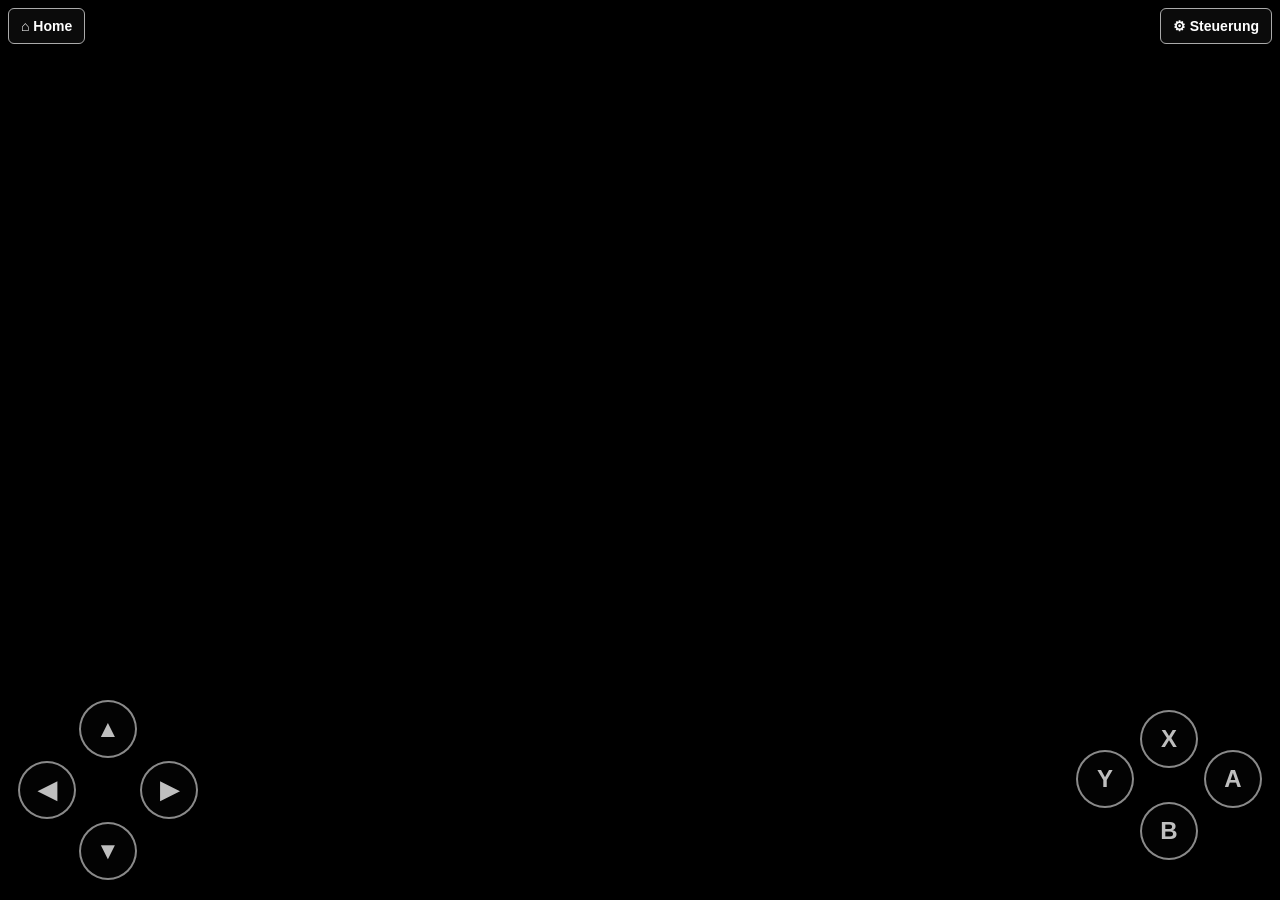
==== index.html @ 8fb977bd "Rename omori-mobile-index.html to index.html" ====
<!doctype html>
<html lang="de">
<head>
<meta charset="utf-8">
<meta name="viewport" content="width=device-width,initial-scale=1,maximum-scale=1,user-scalable=no,viewport-fit=cover">
<meta name="theme-color" content="#000000">
<title>OMORI Mobile</title>
<style>
*{box-sizing:border-box;-webkit-tap-highlight-color:transparent}
html,body{margin:0;width:100%;height:100%;overflow:hidden;background:#000;font-family:system-ui,sans-serif;touch-action:none}
#game{position:fixed;inset:0;width:100%;height:100%;border:0;background:#000}
#top{position:fixed;top:max(8px,env(safe-area-inset-top));left:8px;right:8px;display:flex;justify-content:space-between;z-index:20;pointer-events:none}
.topbtn{pointer-events:auto;border:1px solid #aaa;background:rgba(15,15,15,.78);color:#fff;border-radius:6px;padding:9px 12px;font-weight:700;font-size:14px;backdrop-filter:blur(5px)}
#controls{position:fixed;inset:0;z-index:15;pointer-events:none}
.pad,.actions{position:absolute;bottom:max(20px,env(safe-area-inset-bottom));pointer-events:auto}
.pad{left:18px;width:180px;height:180px}
.actions{right:18px;width:190px;height:170px}
.key{position:absolute;width:58px;height:58px;border:2px solid rgba(255,255,255,.72);border-radius:50%;background:rgba(10,10,10,.45);color:#fff;font-size:24px;font-weight:800;display:grid;place-items:center;user-select:none;-webkit-user-select:none;backdrop-filter:blur(3px)}
.key.pressed{background:rgba(255,255,255,.38);transform:scale(.94)}
.up{left:61px;top:0}.left{left:0;top:61px}.down{left:61px;top:122px}.right{left:122px;top:61px}
.a{right:0;top:40px}.b{right:64px;top:92px}.x{right:64px;top:0}.y{right:128px;top:40px}
.small{width:50px;height:50px;font-size:13px}
#menu{position:fixed;z-index:50;inset:0;background:rgba(0,0,0,.82);display:none;align-items:center;justify-content:center;padding:18px}
.panel{width:min(430px,100%);max-height:92vh;overflow:auto;background:#111;color:#fff;border:1px solid #555;border-radius:8px;padding:18px}
.panel h2{margin:0 0 14px}.row{display:grid;grid-template-columns:1fr 130px;gap:12px;align-items:center;margin:12px 0}
select,input[type=range]{width:100%}select{background:#222;color:#fff;border:1px solid #555;padding:8px;border-radius:5px}
.menuBtns{display:flex;gap:8px;margin-top:18px}.menuBtns button{flex:1}
.note{font-size:12px;color:#bbb;line-height:1.35}
@media (max-width:700px) and (orientation:portrait){
 .pad{transform:scale(.82);transform-origin:left bottom}
 .actions{transform:scale(.82);transform-origin:right bottom}
}
</style>
</head>
<body>
<iframe id="game" src="https://fivenightsatfreddysgame.io/play/omori-web-port/" allow="autoplay; fullscreen; gamepad" allowfullscreen></iframe>

<div id="top">
  <button class="topbtn" id="home">⌂ Home</button>
  <button class="topbtn" id="settings">⚙ Steuerung</button>
</div>

<div id="controls">
 <div class="pad">
  <button class="key up" data-action="up">▲</button>
  <button class="key left" data-action="left">◀</button>
  <button class="key down" data-action="down">▼</button>
  <button class="key right" data-action="right">▶</button>
 </div>
 <div class="actions">
  <button class="key a" data-action="a">A</button>
  <button class="key b" data-action="b">B</button>
  <button class="key x" data-action="x">X</button>
  <button class="key y" data-action="y">Y</button>
 </div>
</div>

<div id="menu">
 <div class="panel">
  <h2>Handy-Steuerung</h2>
  <div class="row"><label>Größe</label><input id="size" type="range" min="60" max="150" value="100"></div>
  <div class="row"><label>Deckkraft</label><input id="opacity" type="range" min="20" max="100" value="75"></div>
  <div class="row"><label>A-Taste</label><select data-map="a"></select></div>
  <div class="row"><label>B-Taste</label><select data-map="b"></select></div>
  <div class="row"><label>X-Taste</label><select data-map="x"></select></div>
  <div class="row"><label>Y-Taste</label><select data-map="y"></select></div>
  <p class="note">Standard: Pfeile zum Laufen, Z = Bestätigen, X = Zurück/Menü, Shift = Rennen, A = weitere Aktion. Einstellungen werden auf dem Gerät gespeichert.</p>
  <div class="menuBtns"><button class="topbtn" id="reset">Zurücksetzen</button><button class="topbtn" id="close">Fertig</button></div>
 </div>
</div>

<script>
const game=document.getElementById('game');
const defaults={size:100,opacity:75,map:{up:'ArrowUp',down:'ArrowDown',left:'ArrowLeft',right:'ArrowRight',a:'z',b:'x',x:'Shift',y:'a'}};
let cfg;
try{cfg=JSON.parse(localStorage.getItem('omoriMobile'))||structuredClone(defaults)}catch(e){cfg=structuredClone(defaults)}
cfg.map={...defaults.map,...(cfg.map||{})};

const keyInfo={
 ArrowUp:{key:'ArrowUp',code:'ArrowUp',keyCode:38},
 ArrowDown:{key:'ArrowDown',code:'ArrowDown',keyCode:40},
 ArrowLeft:{key:'ArrowLeft',code:'ArrowLeft',keyCode:37},
 ArrowRight:{key:'ArrowRight',code:'ArrowRight',keyCode:39},
 z:{key:'z',code:'KeyZ',keyCode:90},
 x:{key:'x',code:'KeyX',keyCode:88},
 a:{key:'a',code:'KeyA',keyCode:65},
 s:{key:'s',code:'KeyS',keyCode:83},
 Shift:{key:'Shift',code:'ShiftLeft',keyCode:16},
 Enter:{key:'Enter',code:'Enter',keyCode:13},
 Escape:{key:'Escape',code:'Escape',keyCode:27},
 Space:{key:' ',code:'Space',keyCode:32}
};

function send(action,type){
 const k=keyInfo[cfg.map[action]]||keyInfo.z;
 game.focus();
 const payload={type:'omori-mobile-key',event:type,key:k.key,code:k.code,keyCode:k.keyCode};
 try{game.contentWindow.postMessage(payload,'*')}catch(e){}
 try{
   const ev=new KeyboardEvent(type,{key:k.key,code:k.code,bubbles:true,cancelable:true});
   game.contentWindow.dispatchEvent(ev);
 }catch(e){}
}
document.querySelectorAll('.key').forEach(btn=>{
 const act=btn.dataset.action;
 const down=e=>{e.preventDefault();btn.classList.add('pressed');send(act,'keydown')};
 const up=e=>{e.preventDefault();btn.classList.remove('pressed');send(act,'keyup')};
 btn.addEventListener('pointerdown',down);
 btn.addEventListener('pointerup',up);
 btn.addEventListener('pointercancel',up);
 btn.addEventListener('pointerleave',e=>{if(btn.classList.contains('pressed'))up(e)});
});

const choices=[['z','Z'],['x','X'],['a','A'],['s','S'],['Shift','Shift'],['Enter','Enter'],['Escape','Esc'],['Space','Leertaste']];
document.querySelectorAll('select[data-map]').forEach(sel=>{
 choices.forEach(([v,t])=>sel.add(new Option(t,v)));
 sel.value=cfg.map[sel.dataset.map];
 sel.onchange=()=>{cfg.map[sel.dataset.map]=sel.value;save()}
});
function apply(){
 document.querySelector('.pad').style.scale=cfg.size/100;
 document.querySelector('.actions').style.scale=cfg.size/100;
 document.querySelectorAll('.key').forEach(x=>x.style.opacity=cfg.opacity/100);
 document.getElementById('size').value=cfg.size;
 document.getElementById('opacity').value=cfg.opacity;
 document.querySelectorAll('select[data-map]').forEach(s=>s.value=cfg.map[s.dataset.map]);
}
function save(){localStorage.setItem('omoriMobile',JSON.stringify(cfg));apply()}
document.getElementById('size').oninput=e=>{cfg.size=+e.target.value;save()};
document.getElementById('opacity').oninput=e=>{cfg.opacity=+e.target.value;save()};
document.getElementById('settings').onclick=()=>document.getElementById('menu').style.display='flex';
document.getElementById('close').onclick=()=>document.getElementById('menu').style.display='none';
document.getElementById('reset').onclick=()=>{cfg=structuredClone(defaults);save()};
document.getElementById('home').onclick=()=>location.href='https://iamioo.github.io/home';
apply();
</script>
</body>
</html>
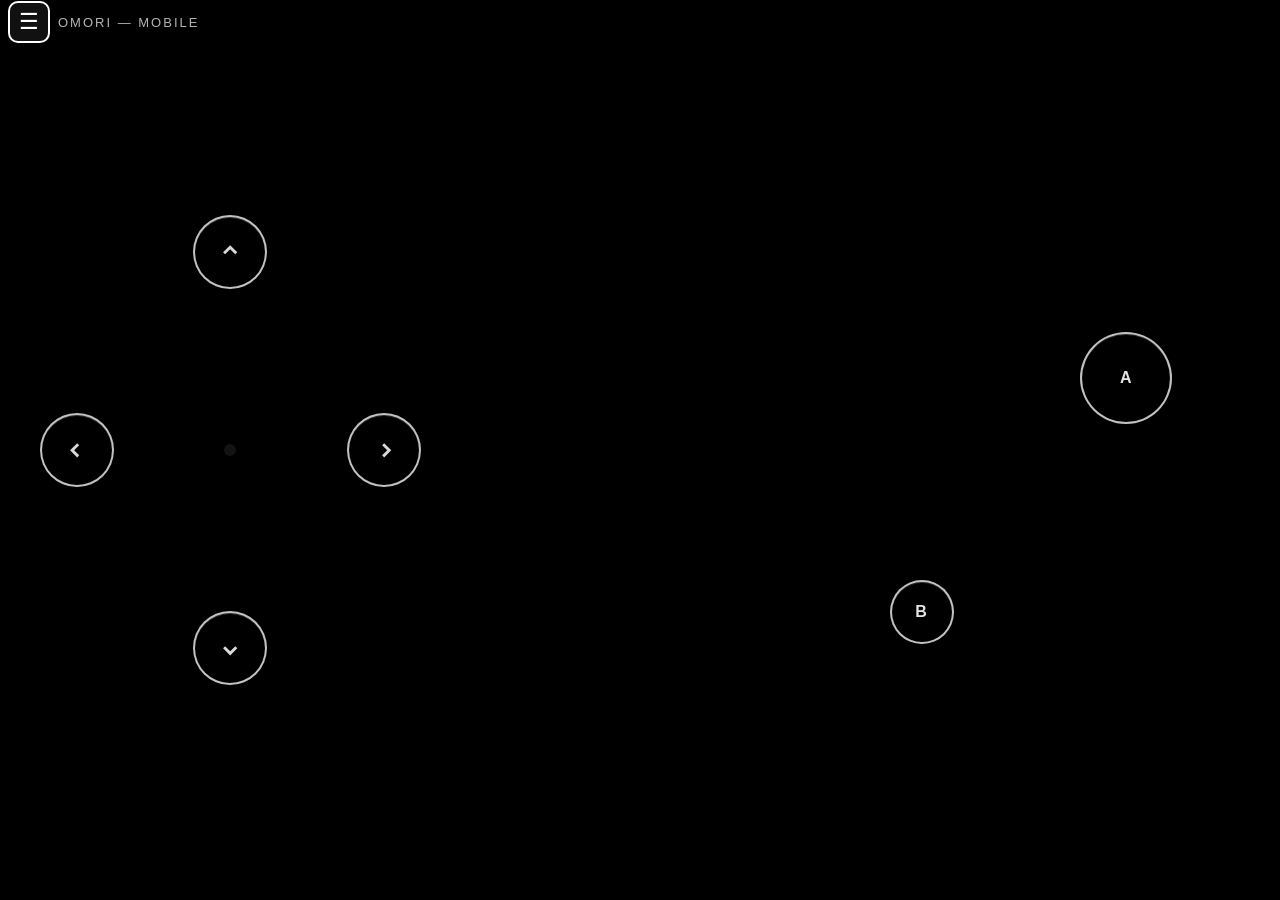
==== commit 1d55ab24: "Add files via upload" ====
--- a/index.html
+++ b/index.html
@@ -1,138 +1,40 @@
-<!doctype html>
-<html lang="de">
+<!DOCTYPE html>
+<html>
+
 <head>
-<meta charset="utf-8">
-<meta name="viewport" content="width=device-width,initial-scale=1,maximum-scale=1,user-scalable=no,viewport-fit=cover">
-<meta name="theme-color" content="#000000">
-<title>OMORI Mobile</title>
-<style>
-*{box-sizing:border-box;-webkit-tap-highlight-color:transparent}
-html,body{margin:0;width:100%;height:100%;overflow:hidden;background:#000;font-family:system-ui,sans-serif;touch-action:none}
-#game{position:fixed;inset:0;width:100%;height:100%;border:0;background:#000}
-#top{position:fixed;top:max(8px,env(safe-area-inset-top));left:8px;right:8px;display:flex;justify-content:space-between;z-index:20;pointer-events:none}
-.topbtn{pointer-events:auto;border:1px solid #aaa;background:rgba(15,15,15,.78);color:#fff;border-radius:6px;padding:9px 12px;font-weight:700;font-size:14px;backdrop-filter:blur(5px)}
-#controls{position:fixed;inset:0;z-index:15;pointer-events:none}
-.pad,.actions{position:absolute;bottom:max(20px,env(safe-area-inset-bottom));pointer-events:auto}
-.pad{left:18px;width:180px;height:180px}
-.actions{right:18px;width:190px;height:170px}
-.key{position:absolute;width:58px;height:58px;border:2px solid rgba(255,255,255,.72);border-radius:50%;background:rgba(10,10,10,.45);color:#fff;font-size:24px;font-weight:800;display:grid;place-items:center;user-select:none;-webkit-user-select:none;backdrop-filter:blur(3px)}
-.key.pressed{background:rgba(255,255,255,.38);transform:scale(.94)}
-.up{left:61px;top:0}.left{left:0;top:61px}.down{left:61px;top:122px}.right{left:122px;top:61px}
-.a{right:0;top:40px}.b{right:64px;top:92px}.x{right:64px;top:0}.y{right:128px;top:40px}
-.small{width:50px;height:50px;font-size:13px}
-#menu{position:fixed;z-index:50;inset:0;background:rgba(0,0,0,.82);display:none;align-items:center;justify-content:center;padding:18px}
-.panel{width:min(430px,100%);max-height:92vh;overflow:auto;background:#111;color:#fff;border:1px solid #555;border-radius:8px;padding:18px}
-.panel h2{margin:0 0 14px}.row{display:grid;grid-template-columns:1fr 130px;gap:12px;align-items:center;margin:12px 0}
-select,input[type=range]{width:100%}select{background:#222;color:#fff;border:1px solid #555;padding:8px;border-radius:5px}
-.menuBtns{display:flex;gap:8px;margin-top:18px}.menuBtns button{flex:1}
-.note{font-size:12px;color:#bbb;line-height:1.35}
-@media (max-width:700px) and (orientation:portrait){
- .pad{transform:scale(.82);transform-origin:left bottom}
- .actions{transform:scale(.82);transform-origin:right bottom}
-}
-</style>
+    <meta charset="UTF-8">
+    <meta name="apple-mobile-web-app-capable" content="yes">
+    <meta name="apple-mobile-web-app-status-bar-style" content="black-translucent">
+    <meta name="viewport" content="width=device-width, initial-scale=1, maximum-scale=1, user-scalable=no, viewport-fit=cover">
+    <link rel="icon" href="icon/icon.png" type="image/png">
+    <link rel="apple-touch-icon" href="icon/icon.png">
+    <link rel="stylesheet" type="text/css" href="fonts/gamefont.css">
+    <link rel="stylesheet" type="text/css" href="mobile.css">
+    <title>OMORI</title>
 </head>
-<body>
-<iframe id="game" src="https://fivenightsatfreddysgame.io/play/omori-web-port/" allow="autoplay; fullscreen; gamepad" allowfullscreen></iframe>
 
-<div id="top">
-  <button class="topbtn" id="home">⌂ Home</button>
-  <button class="topbtn" id="settings">⚙ Steuerung</button>
-</div>
+<body style="background-color: black">
+    <script type="text/javascript">window.__OMORI_WEB__ = true;</script>
+    <script type="text/javascript" src="web_atlas_data.js"></script>
+    <script type="text/javascript" src="web_language_data.js"></script>
+    <script type="text/javascript" src="web_yaml_data.js"></script>
+    <script type="text/javascript" src="web_shim.js"></script>
+    <script type="text/javascript" src="js/libs/fpsmeter.js"></script>
+    <script type="text/javascript" src="js/libs/pixi.js"></script>
+    <script type="text/javascript" src="js/libs/pixi-tilemap.js"></script>
+    <script type="text/javascript" src="js/libs/pixi-picture.js"></script>
+    <script type="text/javascript" src="js/libs/lz-string.js"></script>
+    <script type="text/javascript" src="js/libs/iphone-inline-video.browser.js"></script>
+    <script type="text/javascript" src="js/rpg_core.js"></script>
+    <script type="text/javascript" src="js/rpg_managers.js?web=20260916h"></script>
+    <script type="text/javascript" src="js/rpg_objects.js"></script>
+    <script type="text/javascript" src="js/rpg_scenes.js"></script>
+    <script type="text/javascript" src="js/rpg_sprites.js"></script>
+    <script type="text/javascript" src="js/rpg_windows.js"></script>
+    <script type="text/javascript" src="js/plugins.js"></script>
+    <script type="text/javascript" src="web_shim_after.js"></script>
+    <script type="text/javascript" src="js/main.js"></script>
+    <script type="text/javascript" src="mobile.js"></script>
+</body>
 
-<div id="controls">
- <div class="pad">
-  <button class="key up" data-action="up">▲</button>
-  <button class="key left" data-action="left">◀</button>
-  <button class="key down" data-action="down">▼</button>
-  <button class="key right" data-action="right">▶</button>
- </div>
- <div class="actions">
-  <button class="key a" data-action="a">A</button>
-  <button class="key b" data-action="b">B</button>
-  <button class="key x" data-action="x">X</button>
-  <button class="key y" data-action="y">Y</button>
- </div>
-</div>
-
-<div id="menu">
- <div class="panel">
-  <h2>Handy-Steuerung</h2>
-  <div class="row"><label>Größe</label><input id="size" type="range" min="60" max="150" value="100"></div>
-  <div class="row"><label>Deckkraft</label><input id="opacity" type="range" min="20" max="100" value="75"></div>
-  <div class="row"><label>A-Taste</label><select data-map="a"></select></div>
-  <div class="row"><label>B-Taste</label><select data-map="b"></select></div>
-  <div class="row"><label>X-Taste</label><select data-map="x"></select></div>
-  <div class="row"><label>Y-Taste</label><select data-map="y"></select></div>
-  <p class="note">Standard: Pfeile zum Laufen, Z = Bestätigen, X = Zurück/Menü, Shift = Rennen, A = weitere Aktion. Einstellungen werden auf dem Gerät gespeichert.</p>
-  <div class="menuBtns"><button class="topbtn" id="reset">Zurücksetzen</button><button class="topbtn" id="close">Fertig</button></div>
- </div>
-</div>
-
-<script>
-const game=document.getElementById('game');
-const defaults={size:100,opacity:75,map:{up:'ArrowUp',down:'ArrowDown',left:'ArrowLeft',right:'ArrowRight',a:'z',b:'x',x:'Shift',y:'a'}};
-let cfg;
-try{cfg=JSON.parse(localStorage.getItem('omoriMobile'))||structuredClone(defaults)}catch(e){cfg=structuredClone(defaults)}
-cfg.map={...defaults.map,...(cfg.map||{})};
-
-const keyInfo={
- ArrowUp:{key:'ArrowUp',code:'ArrowUp',keyCode:38},
- ArrowDown:{key:'ArrowDown',code:'ArrowDown',keyCode:40},
- ArrowLeft:{key:'ArrowLeft',code:'ArrowLeft',keyCode:37},
- ArrowRight:{key:'ArrowRight',code:'ArrowRight',keyCode:39},
- z:{key:'z',code:'KeyZ',keyCode:90},
- x:{key:'x',code:'KeyX',keyCode:88},
- a:{key:'a',code:'KeyA',keyCode:65},
- s:{key:'s',code:'KeyS',keyCode:83},
- Shift:{key:'Shift',code:'ShiftLeft',keyCode:16},
- Enter:{key:'Enter',code:'Enter',keyCode:13},
- Escape:{key:'Escape',code:'Escape',keyCode:27},
- Space:{key:' ',code:'Space',keyCode:32}
-};
-
-function send(action,type){
- const k=keyInfo[cfg.map[action]]||keyInfo.z;
- game.focus();
- const payload={type:'omori-mobile-key',event:type,key:k.key,code:k.code,keyCode:k.keyCode};
- try{game.contentWindow.postMessage(payload,'*')}catch(e){}
- try{
-   const ev=new KeyboardEvent(type,{key:k.key,code:k.code,bubbles:true,cancelable:true});
-   game.contentWindow.dispatchEvent(ev);
- }catch(e){}
-}
-document.querySelectorAll('.key').forEach(btn=>{
- const act=btn.dataset.action;
- const down=e=>{e.preventDefault();btn.classList.add('pressed');send(act,'keydown')};
- const up=e=>{e.preventDefault();btn.classList.remove('pressed');send(act,'keyup')};
- btn.addEventListener('pointerdown',down);
- btn.addEventListener('pointerup',up);
- btn.addEventListener('pointercancel',up);
- btn.addEventListener('pointerleave',e=>{if(btn.classList.contains('pressed'))up(e)});
-});
-
-const choices=[['z','Z'],['x','X'],['a','A'],['s','S'],['Shift','Shift'],['Enter','Enter'],['Escape','Esc'],['Space','Leertaste']];
-document.querySelectorAll('select[data-map]').forEach(sel=>{
- choices.forEach(([v,t])=>sel.add(new Option(t,v)));
- sel.value=cfg.map[sel.dataset.map];
- sel.onchange=()=>{cfg.map[sel.dataset.map]=sel.value;save()}
-});
-function apply(){
- document.querySelector('.pad').style.scale=cfg.size/100;
- document.querySelector('.actions').style.scale=cfg.size/100;
- document.querySelectorAll('.key').forEach(x=>x.style.opacity=cfg.opacity/100);
- document.getElementById('size').value=cfg.size;
- document.getElementById('opacity').value=cfg.opacity;
- document.querySelectorAll('select[data-map]').forEach(s=>s.value=cfg.map[s.dataset.map]);
-}
-function save(){localStorage.setItem('omoriMobile',JSON.stringify(cfg));apply()}
-document.getElementById('size').oninput=e=>{cfg.size=+e.target.value;save()};
-document.getElementById('opacity').oninput=e=>{cfg.opacity=+e.target.value;save()};
-document.getElementById('settings').onclick=()=>document.getElementById('menu').style.display='flex';
-document.getElementById('close').onclick=()=>document.getElementById('menu').style.display='none';
-document.getElementById('reset').onclick=()=>{cfg=structuredClone(defaults);save()};
-document.getElementById('home').onclick=()=>location.href='https://iamioo.github.io/home';
-apply();
-</script>
-</body>
 </html>
--- a/mobile.css
+++ b/mobile.css
@@ -0,0 +1,61 @@
+*{touch-action:manipulation}
+html,body{margin:0;padding:0;background:#000;overflow:hidden;overscroll-behavior:none;width:100%;height:100%;font-family:'GameFont',sans-serif}
+body{display:flex;justify-content:center;align-items:center}
+canvas{max-width:100vw;max-height:100vh;display:block}
+
+#topBar{position:fixed;top:0;left:0;right:0;height:44px;z-index:999998;pointer-events:none;display:flex;align-items:center;padding:0 8px;gap:8px}
+#menuBtn{pointer-events:auto;width:42px;height:42px;border-radius:10px;border:2px solid #fff;background:#111;color:#fff;font-size:22px;cursor:pointer;display:flex;align-items:center;justify-content:center;box-shadow:0 2px 10px rgba(0,0,0,.6);user-select:none;-webkit-tap-highlight-color:transparent}
+#menuBtn:active{transform:scale(.92)}
+#topTitle{color:#fff;font-size:13px;letter-spacing:2px;opacity:.7;pointer-events:none;text-shadow:0 1px 4px #000}
+
+#menuOverlay{position:fixed;inset:0;background:rgba(0,0,0,.55);z-index:999990;display:none;backdrop-filter:blur(2px)}
+#menuOverlay.open{display:block}
+#sideMenu{position:fixed;top:0;left:0;bottom:0;width:330px;max-width:86vw;background:#0a0a0a;border-right:2px solid #fff;z-index:999991;transform:translateX(-100%);transition:transform .28s cubic-bezier(.4,0,.2,1);overflow-y:auto;overscroll-behavior:contain;display:flex;flex-direction:column}
+#sideMenu.open{transform:translateX(0)}
+.menuHead{position:sticky;top:0;background:#0a0a0a;border-bottom:2px solid #222;padding:14px 16px;display:flex;align-items:center;justify-content:space-between;z-index:1}
+.menuHead h2{margin:0;color:#fff;font-size:16px;letter-spacing:3px;font-weight:900}
+.menuHead button{width:32px;height:32px;border-radius:8px;border:1px solid #444;background:#1a1a1a;color:#fff;font-size:16px;cursor:pointer}
+.menuBody{padding:16px;display:flex;flex-direction:column;gap:18px}
+.menuSection{border:1px solid #222;border-radius:14px;padding:14px;background:#111}
+.menuSection h3{margin:0 0 12px 0;color:#fff;font-size:12px;letter-spacing:2px;opacity:.9}
+.row{display:flex;align-items:center;justify-content:space-between;gap:12px;padding:8px 0;border-bottom:1px solid #1e1e1e}
+.row:last-child{border-bottom:none}
+.row label{color:#ccc;font-size:13px;flex:1}
+.row .val{color:#fff;font-size:12px;opacity:.7;min-width:36px;text-align:right}
+.switch{width:44px;height:26px;border-radius:13px;background:#333;position:relative;cursor:pointer;flex-shrink:0;border:1px solid #444;transition:background .2s}
+.switch.on{background:#fff}
+.switch::after{content:'';position:absolute;top:2px;left:2px;width:20px;height:20px;border-radius:50%;background:#fff;transition:transform .2s,background .2s;box-shadow:0 1px 4px rgba(0,0,0,.4)}
+.switch.on::after{background:#000;transform:translateX(18px)}
+input[type=range]{width:120px;accent-color:#fff}
+input[type=number]{width:78px;padding:7px 8px;border-radius:8px;border:1px solid #333;background:#0f0f0f;color:#fff;font-size:13px}
+input[type=number]:focus{outline:none;border-color:#fff}
+.swatchRow{display:flex;gap:8px;align-items:center;flex-wrap:wrap}
+.smallLbl{color:#888;font-size:11px}
+.btn{width:100%;padding:11px 12px;border-radius:10px;border:2px solid #fff;background:#fff;color:#000;font-weight:900;letter-spacing:1px;cursor:pointer;font-size:13px}
+.btn:active{transform:scale(.98)}
+.btnGhost{width:100%;padding:10px 12px;border-radius:10px;border:1px solid #444;background:#1a1a1a;color:#fff;cursor:pointer;font-size:13px}
+.btnGhost:active{transform:scale(.98)}
+.linkBtn{display:flex;align-items:center;justify-content:center;gap:8px;text-decoration:none;width:100%;padding:12px;border-radius:10px;background:#fff;color:#000;font-weight:900;letter-spacing:1px;border:2px solid #fff}
+.hint{color:#888;font-size:11px;line-height:1.4}
+.pillRow{display:flex;flex-wrap:wrap;gap:6px}
+.pill{padding:6px 10px;border-radius:999px;border:1px solid #333;background:#181818;color:#ccc;font-size:12px;cursor:pointer;user-select:none}
+.pill.on{border-color:#fff;background:#fff;color:#000;font-weight:700}
+.editBadge{display:none;color:#ff3b30;font-size:11px;font-weight:900;letter-spacing:1px}
+.editBadge.on{display:block}
+
+#mobileControls{position:fixed;inset:0;pointer-events:none;z-index:99990;--scale:1;--opacity:0.9}
+#mobileControls.hidden{display:none}
+.ctrl{position:absolute;pointer-events:auto;touch-action:none;user-select:none;-webkit-user-select:none;-webkit-tap-highlight-color:transparent;border-radius:50%;border:2.5px solid rgba(255,255,255,.85);background:rgba(0,0,0,.32);backdrop-filter:blur(3px);color:#fff;display:flex;align-items:center;justify-content:center;font-weight:900;box-shadow:0 4px 16px rgba(0,0,0,.45), inset 0 1px 0 rgba(255,255,255,.2);opacity:var(--opacity);transform:translate(-50%,-50%) scale(var(--scale));transform-origin:center;transition:opacity .15s, filter .15s}
+.ctrl:active,.ctrl.pressed{filter:brightness(1.25);background:rgba(255,255,255,.18);border-color:#fff;transform:translate(-50%,-50%) scale(calc(var(--scale) * .92))}
+.ctrl svg{width:42%;height:42%;fill:#fff;opacity:.95;pointer-events:none}
+.ctrl .lbl{font-size:16px;letter-spacing:1px;pointer-events:none;line-height:1}
+.ctrl.small{width:64px;height:64px}
+.ctrl.medium{width:74px;height:74px}
+.ctrl.big{width:92px;height:92px}
+.ctrl.editMode{border-style:dashed;border-color:#ffd60a;box-shadow:0 0 0 3px rgba(255,214,10,.25),0 4px 16px rgba(0,0,0,.5)}
+.ctrl.editMode::after{content:'↕';position:absolute;right:-6px;bottom:-6px;width:22px;height:22px;border-radius:50%;background:#ffd60a;color:#000;font-size:11px;display:flex;align-items:center;justify-content:center;border:2px solid #000}
+.dpad-center{width:12px;height:12px;background:rgba(255,255,255,.15);border-radius:50%;position:absolute;left:50%;top:50%;transform:translate(-50%,-50%);pointer-events:none;opacity:.5}
+
+@media(min-width:1000px){
+  #mobileControls.autoHide{display:none}
+}
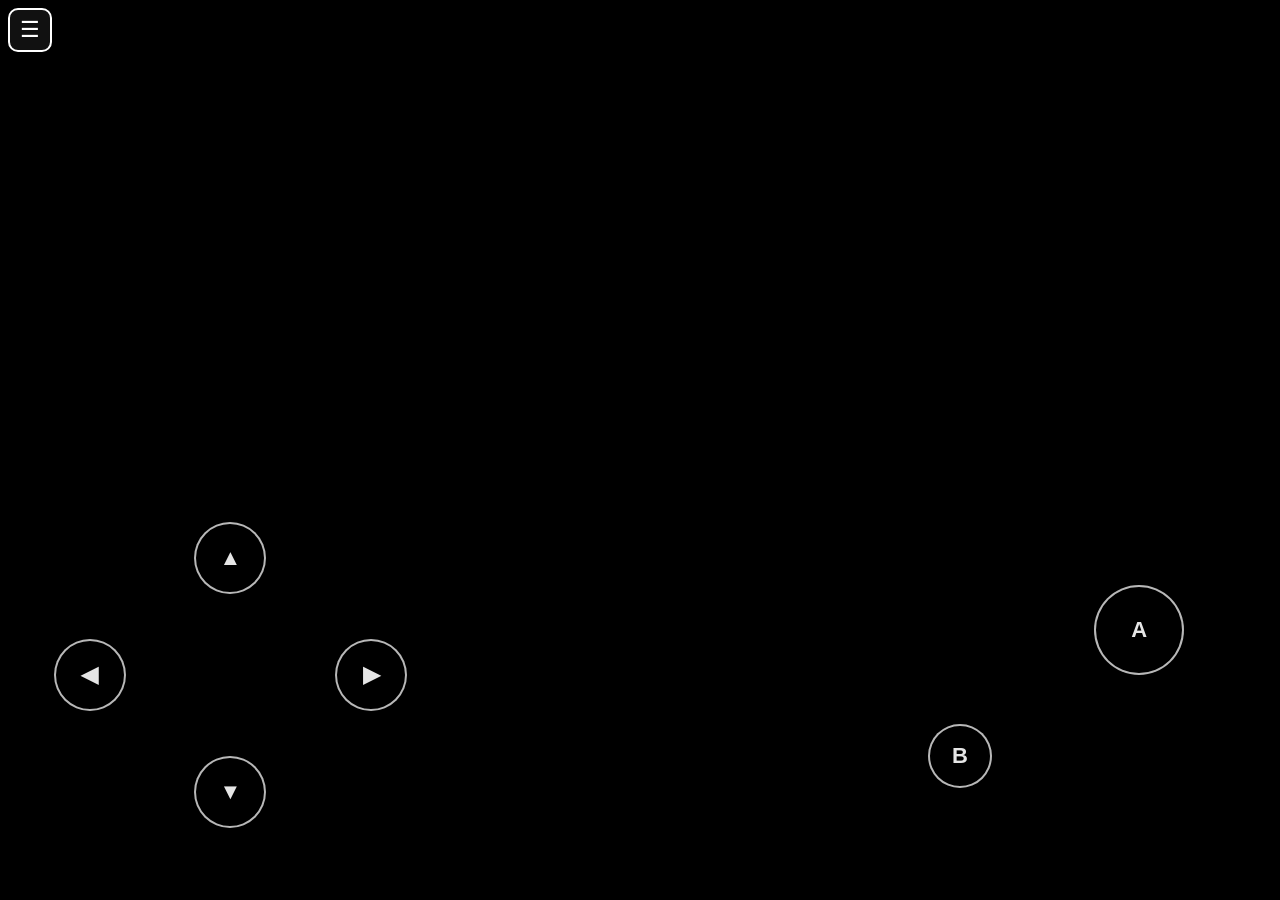
==== commit 53e6e793: "Add files via upload" ====
--- a/index.html
+++ b/index.html
@@ -1,40 +1,108 @@
 <!DOCTYPE html>
 <html>
+<head>
+<base href="https://rawcdn.githack.com/genizy/web-port/5c578559bf738e50a13ce0ab05db778f925ad445/omori-fixed/">
+<meta charset="UTF-8">
+<meta name="apple-mobile-web-app-capable" content="yes">
+<meta name="apple-mobile-web-app-status-bar-style" content="black-translucent">
+<meta name="viewport" content="width=device-width,initial-scale=1,maximum-scale=1,user-scalable=no,viewport-fit=cover">
+<link rel="icon" href="icon/icon.png" type="image/png">
+<link rel="apple-touch-icon" href="icon/icon.png">
+<link rel="stylesheet" type="text/css" href="fonts/gamefont.css">
+<title>OMORI Mobile</title>
+<style>
+html,body{margin:0;width:100%;height:100%;overflow:hidden;background:#000}
+#om-menu{position:fixed;top:max(8px,env(safe-area-inset-top));left:8px;z-index:10000001;width:44px;height:44px;border:2px solid #fff;border-radius:10px;background:#111;color:#fff;font-size:22px}
+#om-panel{position:fixed;top:0;left:0;bottom:0;width:320px;max-width:85vw;z-index:10000003;background:#0a0a0a;color:#fff;border-right:2px solid #fff;transform:translateX(-105%);transition:.25s;padding:16px;font-family:sans-serif;overflow:auto}
+#om-panel.open{transform:translateX(0)}
+#om-panel h2{letter-spacing:3px}.row{margin:18px 0}.row label{display:block;margin-bottom:7px;color:#ccc}
+.row input{width:100%}.om-btn{width:100%;padding:11px;margin:5px 0;background:#fff;color:#000;border:0;border-radius:8px;font-weight:800}
+#om-controls{position:fixed;inset:0;z-index:10000000;pointer-events:none;--s:1;--o:.9}
+.om-key{position:absolute;pointer-events:auto;width:72px;height:72px;border:2px solid #fffc;border-radius:50%;background:#0007;color:#fff;font:bold 22px sans-serif;transform:translate(-50%,-50%) scale(var(--s));opacity:var(--o);touch-action:none}
+#u{left:18%;top:62%}#d{left:18%;top:88%}#l{left:7%;top:75%}#r{left:29%;top:75%}
+#a{left:89%;top:70%;width:90px;height:90px}#b{left:75%;top:84%;width:64px;height:64px}
+</style>
+</head>
+<body style="background-color:black">
 
-<head>
-    <meta charset="UTF-8">
-    <meta name="apple-mobile-web-app-capable" content="yes">
-    <meta name="apple-mobile-web-app-status-bar-style" content="black-translucent">
-    <meta name="viewport" content="width=device-width, initial-scale=1, maximum-scale=1, user-scalable=no, viewport-fit=cover">
-    <link rel="icon" href="icon/icon.png" type="image/png">
-    <link rel="apple-touch-icon" href="icon/icon.png">
-    <link rel="stylesheet" type="text/css" href="fonts/gamefont.css">
-    <link rel="stylesheet" type="text/css" href="mobile.css">
-    <title>OMORI</title>
-</head>
+<!-- Original loader from the working omori-fixed page -->
+<script type="text/javascript" src="nipplejs.js?fgjdfngjksdgnkdsjgn"></script>
+<script type="text/javascript" src="gamepad.js?fgjdfngjksdgnkdsjgn"></script>
+<script type="text/javascript" src="js/plugins/aaa___bundle.js?fgjdfnghdfghjfgjhfgjfgjfjgjksdgnkdsjgn"></script>
+<script type="text/javascript" src="data.bundle.js?fgjdfngjksdgnkdsjgn"></script>
+<script type="text/javascript" src="languages.en.bundle.js?fgjdfngjksdgnkdsjgn"></script>
+<script type="text/javascript" src="maps.js?fgjdfngjksdgnkdsjgn"></script>
+<script type="text/javascript" src="js/libs/js-yaml-master/jsyaml.js?fgjdfngjksdgnkdsjgn"></script>
+<script type="text/javascript" src="js/libs/pixi.js?fgjdfngjksdgnkdsjgn"></script>
+<script type="text/javascript" src="js/libs/pixi-tilemap.js?fgjdfngjksdgnkdsjgn"></script>
+<script type="text/javascript" src="js/libs/pixi-picture.js?fgjdfngjksdgnkdsjgn"></script>
+<script type="text/javascript" src="js/libs/lz-string.js?fgjdfngjksdgnkdsjgn"></script>
+<script type="text/javascript" src="js/libs/iphone-inline-video.browser.js?fgjdfngjksdgnkdsjgn"></script>
+<script type="text/javascript" src="js/rpg_core.js?sdfgsgdhrg3455346366rj5e6h456e6j"></script>
+<script type="text/javascript" src="js/rpg_managers.js?fgjdfngjksdgnkdsjgn"></script>
+<script type="text/javascript" src="js/rpg_objects.js?fgjdfngjksdgnkdsjgn"></script>
+<script type="text/javascript" src="js/rpg_scenes.js?fgjdfngjksdgnkdsjgn"></script>
+<script type="text/javascript" src="js/rpg_sprites.js?fgjdfngjksdgnkdsjgn"></script>
+<script type="text/javascript" src="js/rpg_windows.js?fgjdfngjksdgnkdsjgn"></script>
+<script type="text/javascript" src="js/plugins.js?fgjdfngjksdgnkdsjgn"></script>
+<script type="text/javascript" src="js/main.js?fgjdfngjksdgnkdsjgn"></script>
 
-<body style="background-color: black">
-    <script type="text/javascript">window.__OMORI_WEB__ = true;</script>
-    <script type="text/javascript" src="web_atlas_data.js"></script>
-    <script type="text/javascript" src="web_language_data.js"></script>
-    <script type="text/javascript" src="web_yaml_data.js"></script>
-    <script type="text/javascript" src="web_shim.js"></script>
-    <script type="text/javascript" src="js/libs/fpsmeter.js"></script>
-    <script type="text/javascript" src="js/libs/pixi.js"></script>
-    <script type="text/javascript" src="js/libs/pixi-tilemap.js"></script>
-    <script type="text/javascript" src="js/libs/pixi-picture.js"></script>
-    <script type="text/javascript" src="js/libs/lz-string.js"></script>
-    <script type="text/javascript" src="js/libs/iphone-inline-video.browser.js"></script>
-    <script type="text/javascript" src="js/rpg_core.js"></script>
-    <script type="text/javascript" src="js/rpg_managers.js?web=20260916h"></script>
-    <script type="text/javascript" src="js/rpg_objects.js"></script>
-    <script type="text/javascript" src="js/rpg_scenes.js"></script>
-    <script type="text/javascript" src="js/rpg_sprites.js"></script>
-    <script type="text/javascript" src="js/rpg_windows.js"></script>
-    <script type="text/javascript" src="js/plugins.js"></script>
-    <script type="text/javascript" src="web_shim_after.js"></script>
-    <script type="text/javascript" src="js/main.js"></script>
-    <script type="text/javascript" src="mobile.js"></script>
+<!-- Our UI is added after the original game loader -->
+<button id="om-menu">☰</button>
+<div id="om-panel">
+<h2>MENÜ</h2>
+<div class="row"><label>Button-Größe</label><input id="sz" type="range" min="65" max="160" value="100"></div>
+<div class="row"><label>Deckkraft</label><input id="op" type="range" min="20" max="100" value="90"></div>
+<button class="om-btn" id="hide">Steuerung ein/aus</button>
+<button class="om-btn" id="home">⌂ Zur Home-Seite</button>
+<button class="om-btn" id="close">Schließen</button>
+</div>
+<div id="om-controls">
+<button class="om-key" id="u">▲</button><button class="om-key" id="d">▼</button>
+<button class="om-key" id="l">◀</button><button class="om-key" id="r">▶</button>
+<button class="om-key" id="a">A</button><button class="om-key" id="b">B</button>
+</div>
+
+<script>
+// Keep the original canvas sizing behavior.
+function applycanvasmode(){
+ let w=0,h=0,maxW=innerWidth,maxH=innerHeight;
+ if((maxW*.75)>maxH){h=maxH;w=Math.floor((maxH/3)*4)}
+ else{w=maxW;h=Math.floor((maxW/4)*3)}
+ const c=document.querySelector("#GameCanvas"),v=document.querySelector("#GameVideo"),u=document.querySelector("#UpperCanvas");
+ if(c){c.style.width=w+"px";c.style.height=h+"px"}
+ if(v){v.style.width=w+"px";v.style.height=h+"px"}
+ if(u){u.style.width=w+"px";u.style.height=h+"px"}
+}
+setInterval(applycanvasmode,100);
+
+// Directly use the port's own fakeInput API.
+const binds={u:"up",d:"down",l:"left",r:"right",a:"ok",b:"escape"};
+for(const [id,key] of Object.entries(binds)){
+ const el=document.getElementById(id);
+ const down=e=>{e.preventDefault();e.stopPropagation();try{fakeInput.down(key)}catch(_){}};
+ const up=e=>{e.preventDefault();e.stopPropagation();try{fakeInput.up(key)}catch(_){}};
+ el.addEventListener("pointerdown",down,{passive:false});
+ el.addEventListener("pointerup",up,{passive:false});
+ el.addEventListener("pointercancel",up,{passive:false});
+ el.addEventListener("touchstart",down,{passive:false});
+ el.addEventListener("touchend",up,{passive:false});
+}
+
+const panel=document.getElementById("om-panel"),controls=document.getElementById("om-controls");
+document.getElementById("om-menu").onclick=()=>panel.classList.add("open");
+document.getElementById("close").onclick=()=>panel.classList.remove("open");
+document.getElementById("home").onclick=()=>location.href="https://iamioo.github.io/home";
+document.getElementById("hide").onclick=()=>controls.style.display=controls.style.display==="none"?"block":"none";
+
+const sz=document.getElementById("sz"),op=document.getElementById("op");
+sz.value=localStorage.omoriSize||100;op.value=localStorage.omoriOpacity||90;
+function applyUI(){
+ controls.style.setProperty("--s",sz.value/100);
+ controls.style.setProperty("--o",op.value/100);
+ localStorage.omoriSize=sz.value;localStorage.omoriOpacity=op.value;
+}
+sz.oninput=op.oninput=applyUI;applyUI();
+</script>
 </body>
-
-</html>
+</html>
